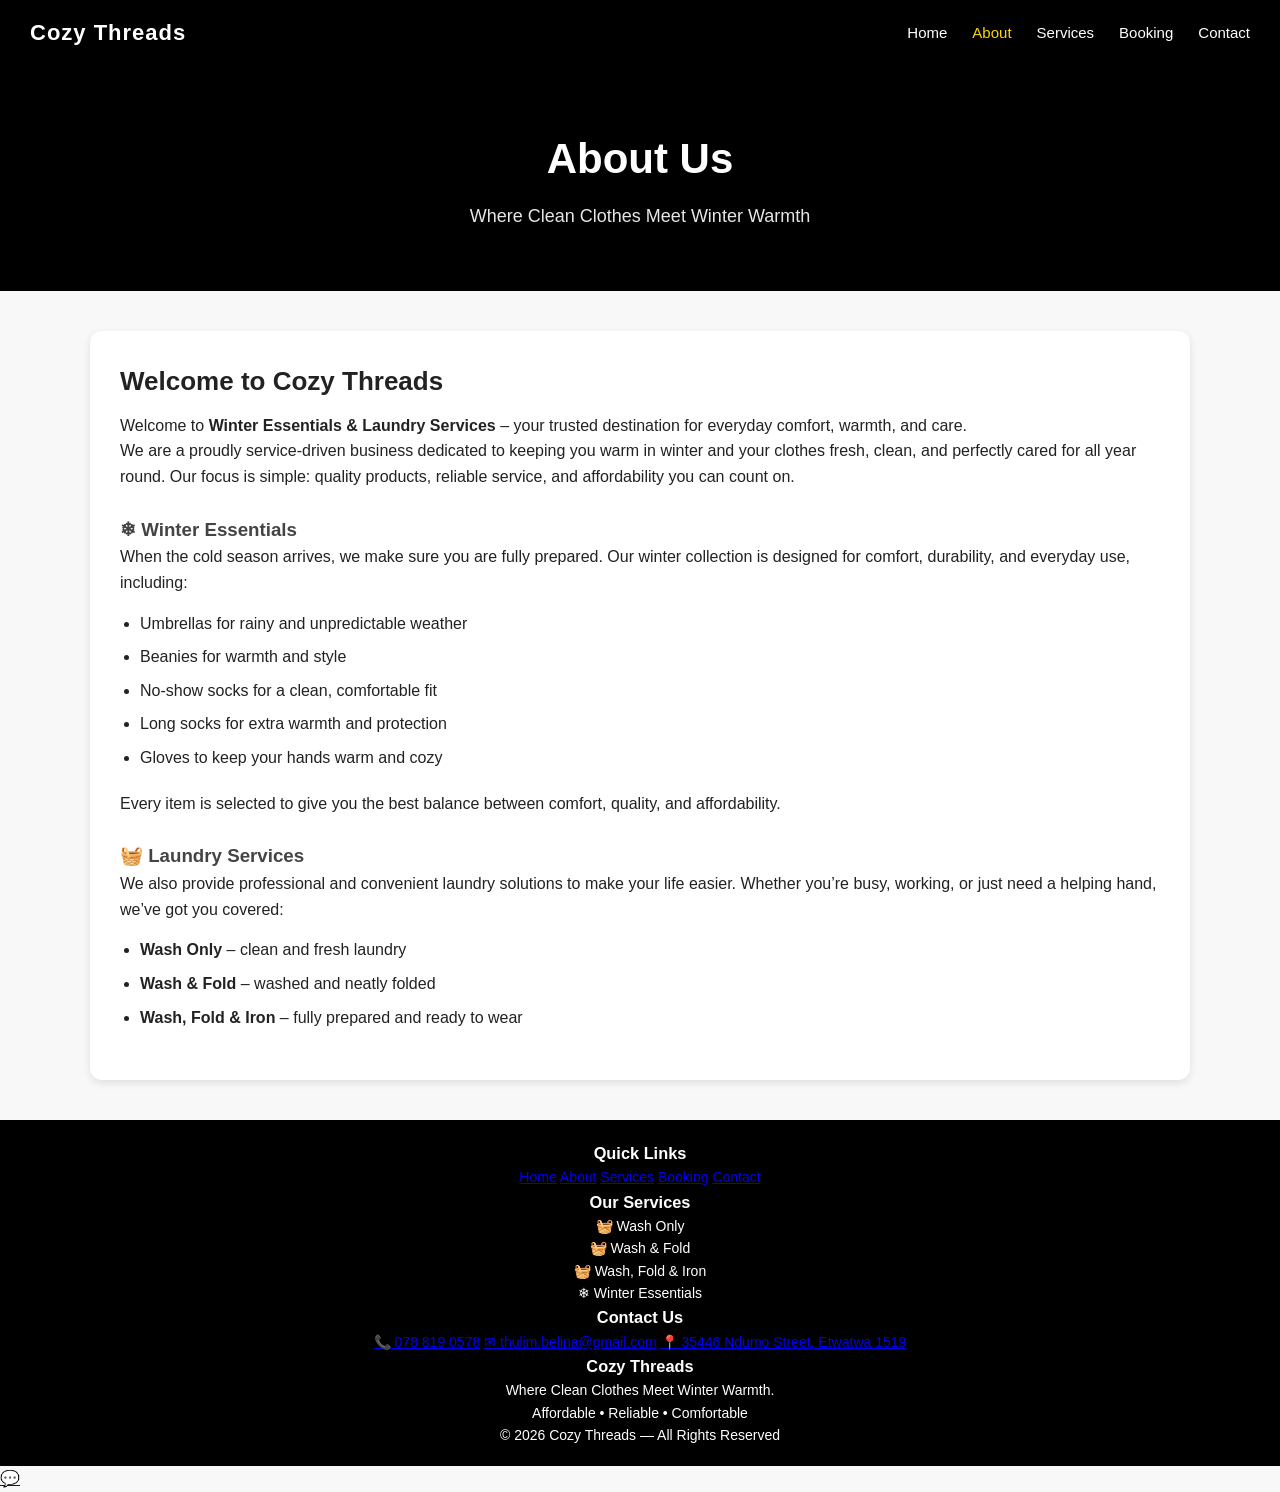
==== about.html @ 519a849f "Add footer with links and contact details Added footer section with quick links, services, contact i" ====
<!DOCTYPE html>
<html lang="en">
<head>
<meta charset="UTF-8">
<meta name="viewport" content="width=device-width, initial-scale=1.0">
<title>About Us – Cozy Threads</title>
<link rel="stylesheet" href="style.css">
</head>

<body>

<!-- ================= NAVBAR ================= -->
<nav class="navbar">
    <div class="logo">Cozy Threads</div>
    <ul class="nav-links">
        <li><a href="index.html">Home</a></li>
        <li><a class="active" href="about.html">About</a></li>
        <li><a href="services.html">Services</a></li>
        <li><a href="booking.html">Booking</a></li>
        <li><a href="contact.html">Contact</a></li>
    </ul>
</nav>

<!-- ================= HEADER ================= -->
<header class="page-header">
    <h1>About Us</h1>
    <p>Where Clean Clothes Meet Winter Warmth</p>
</header>

<!-- ================= ABOUT CONTENT ================= -->
<section class="section">

    <div class="card">

        <h2>Welcome to Cozy Threads</h2>

        <p>
            Welcome to <strong>Winter Essentials & Laundry Services</strong> – your trusted destination for everyday comfort, warmth, and care.
        </p>

        <p>
            We are a proudly service-driven business dedicated to keeping you warm in winter and your clothes fresh, clean, and perfectly cared for all year round.
            Our focus is simple: quality products, reliable service, and affordability you can count on.
        </p>

        <h3>❄ Winter Essentials</h3>

        <p>
            When the cold season arrives, we make sure you are fully prepared.
            Our winter collection is designed for comfort, durability, and everyday use, including:
        </p>

        <ul>
            <li>Umbrellas for rainy and unpredictable weather</li>
            <li>Beanies for warmth and style</li>
            <li>No-show socks for a clean, comfortable fit</li>
            <li>Long socks for extra warmth and protection</li>
            <li>Gloves to keep your hands warm and cozy</li>
        </ul>

        <p>
            Every item is selected to give you the best balance between comfort, quality, and affordability.
        </p>

        <h3>🧺 Laundry Services</h3>

        <p>
            We also provide professional and convenient laundry solutions to make your life easier.
            Whether you’re busy, working, or just need a helping hand, we’ve got you covered:
        </p>

        <ul>
            <li><strong>Wash Only</strong> – clean and fresh laundry</li>
            <li><strong>Wash & Fold</strong> – washed and neatly folded</li>
            <li><strong>Wash, Fold & Iron</strong> – fully prepared and ready to wear</li>
        </ul>

    </div>

</section>
<!-- ================= FOOTER ================= -->
<footer class="footer">

    <div class="footer-container">

        <!-- QUICK LINKS -->
        <div class="footer-column">
            <h3>Quick Links</h3>
            <a href="index.html">Home</a>
            <a href="about.html">About</a>
            <a href="services.html">Services</a>
            <a href="booking.html">Booking</a>
            <a href="contact.html">Contact</a>
        </div>

        <!-- SERVICES -->
        <div class="footer-column">
            <h3>Our Services</h3>
            <p>🧺 Wash Only</p>
            <p>🧺 Wash & Fold</p>
            <p>🧺 Wash, Fold & Iron</p>
            <p>❄ Winter Essentials</p>
        </div>

        <!-- CONTACT -->
        <div class="footer-column">
            <h3>Contact Us</h3>

            <a href="tel:0788190578">📞 078 819 0578</a>

            <a href="mailto:thulim.belina@gmail.com">✉ thulim.belina@gmail.com</a>

            <a href="https://www.google.com/maps/search/?api=1&query=35446+Ndumo+Street+Etwatwa+1519" target="_blank">
                📍 35446 Ndumo Street, Etwatwa 1519
            </a>
        </div>

        <!-- BRAND -->
        <div class="footer-column">
            <h3>Cozy Threads</h3>
            <p>Where Clean Clothes Meet Winter Warmth.</p>
            <p>Affordable • Reliable • Comfortable</p>
        </div>

    </div>

    <div class="footer-bottom">
        © 2026 Cozy Threads — All Rights Reserved
    </div>

</footer>

<!-- ================= WHATSAPP FLOAT ================= -->
<a class="whatsapp-float"
href="https://wa.me/27788190578?text=Hello%20Cozy%20Threads%20👋%20I%20need%20help"
target="_blank">
💬
</a>
</body>
</html>
---- style.css ----
/* ================= GLOBAL ================= */
* {
    margin: 0;
    padding: 0;
    box-sizing: border-box;
}

body {
    font-family: "Poppins", Arial, sans-serif;
    background: #f8f8f8;
    color: #222;
    line-height: 1.6;
}

/* ================= NAVBAR ================= */
.navbar {
    width: 100%;
    background: #000;
    color: #fff;
    padding: 15px 30px;
    display: flex;
    justify-content: space-between;
    align-items: center;
}

.navbar .logo {
    font-size: 22px;
    font-weight: 600;
    letter-spacing: 1px;
}

.nav-links {
    list-style: none;
    display: flex;
    gap: 25px;
}

.nav-links a {
    color: white;
    text-decoration: none;
    font-size: 15px;
    transition: 0.3s;
}

.nav-links a:hover,
.nav-links .active {
    color: gold;
}

/* ================= PAGE HEADER ================= */
.page-header {
    background: black;
    color: white;
    text-align: center;
    padding: 60px 20px;
}

.page-header h1 {
    font-size: 42px;
    margin-bottom: 10px;
}

.page-header p {
    font-size: 18px;
    opacity: 0.9;
}

/* ================= SECTIONS ================= */
.section {
    width: 90%;
    max-width: 1100px;
    margin: 40px auto;
}

/* ================= CARD ================= */
.card {
    background: white;
    padding: 30px;
    border-radius: 12px;
    box-shadow: 0 3px 8px rgba(0,0,0,0.1);
}

.card h2 {
    margin-bottom: 10px;
    font-size: 26px;
}

.card h3 {
    margin-top: 25px;
    color: #444;
}

.card ul {
    margin: 15px 0 20px 20px;
}

.card ul li {
    margin-bottom: 8px;
}

/* ================= FORM (CONTACT & BOOKING) ================= */
form {
    display: flex;
    flex-direction: column;
    gap: 15px;
}

input, select, textarea {
    padding: 12px 15px;
    border-radius: 8px;
    border: 1px solid #ccc;
    font-size: 15px;
    width: 100%;
}

textarea {
    min-height: 120px;
    resize: vertical;
}

button {
    background: black;
    color: white;
    padding: 14px;
    border: none;
    border-radius: 8px;
    cursor: pointer;
    font-size: 16px;
    font-weight: 600;
    transition: 0.3s;
}

button:hover {
    background: gold;
    color: black;
}

/* ================= FOOTER ================= */
footer {
    text-align: center;
    padding: 20px;
    margin-top: 40px;
    background: #000;
    color: white;
    font-size: 14px;
}

/* ================= RESPONSIVE ================= */
@media (max-width: 768px) {

    .navbar {
        flex-direction: column;
        gap: 10px;
        text-align: center;
    }

    .nav-links {
        flex-wrap: wrap;
        gap: 15px;
    }

    .page-header h1 {
        font-size: 32px;
    }

    .card {
        padding: 20px;
    }
}
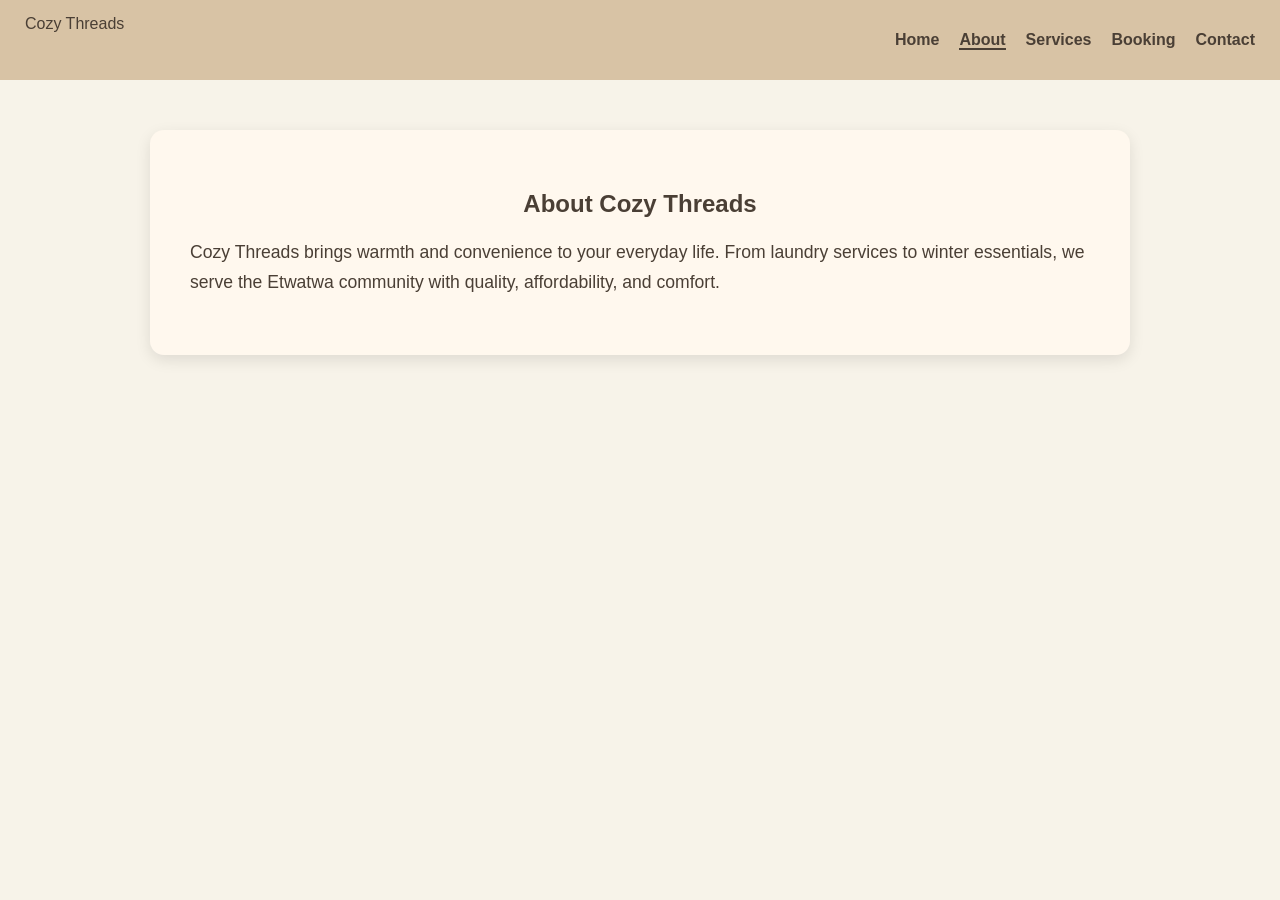
==== commit f6feca61: "Enhance About page with styles and new content Added styling and updated content for the About page." ====
--- a/about.html
+++ b/about.html
@@ -3,13 +3,47 @@
 <head>
 <meta charset="UTF-8">
 <meta name="viewport" content="width=device-width, initial-scale=1.0">
-<title>About Us – Cozy Threads</title>
-<link rel="stylesheet" href="style.css">
+<title>About – Cozy Threads</title>
+
+<style>
+body {
+    margin: 0;
+    font-family: Arial, sans-serif;
+    background: #f7f3e9;
+    color: #4a3f35;
+}
+
+.navbar {
+    background: #d8c3a5;
+    padding: 15px 25px;
+    display: flex;
+    justify-content: space-between;
+}
+.navbar a { color: #4a3f35; text-decoration: none; font-weight: bold; }
+.navbar .nav-links { list-style: none; display: flex; gap: 20px; }
+.navbar .active { border-bottom: 2px solid #4a3f35; }
+
+.about-section {
+    max-width: 900px;
+    margin: 50px auto;
+    background: #fff8ee;
+    padding: 40px;
+    border-radius: 14px;
+    box-shadow: 0 5px 15px rgba(0,0,0,0.1);
+}
+.about-section h1 {
+    text-align: center;
+    margin-bottom: 20px;
+}
+.about-section p {
+    line-height: 1.7;
+    font-size: 1.1rem;
+}
+</style>
 </head>
 
 <body>
 
-<!-- ================= NAVBAR ================= -->
 <nav class="navbar">
     <div class="logo">Cozy Threads</div>
     <ul class="nav-links">
@@ -21,120 +55,13 @@
     </ul>
 </nav>
 
-<!-- ================= HEADER ================= -->
-<header class="page-header">
-    <h1>About Us</h1>
-    <p>Where Clean Clothes Meet Winter Warmth</p>
-</header>
+<section class="about-section">
+    <h1>About Cozy Threads</h1>
+    <p>
+        Cozy Threads brings warmth and convenience to your everyday life.
+        From laundry services to winter essentials, we serve the Etwatwa community with quality, affordability, and comfort.
+    </p>
+</section>
 
-<!-- ================= ABOUT CONTENT ================= -->
-<section class="section">
-
-    <div class="card">
-
-        <h2>Welcome to Cozy Threads</h2>
-
-        <p>
-            Welcome to <strong>Winter Essentials & Laundry Services</strong> – your trusted destination for everyday comfort, warmth, and care.
-        </p>
-
-        <p>
-            We are a proudly service-driven business dedicated to keeping you warm in winter and your clothes fresh, clean, and perfectly cared for all year round.
-            Our focus is simple: quality products, reliable service, and affordability you can count on.
-        </p>
-
-        <h3>❄ Winter Essentials</h3>
-
-        <p>
-            When the cold season arrives, we make sure you are fully prepared.
-            Our winter collection is designed for comfort, durability, and everyday use, including:
-        </p>
-
-        <ul>
-            <li>Umbrellas for rainy and unpredictable weather</li>
-            <li>Beanies for warmth and style</li>
-            <li>No-show socks for a clean, comfortable fit</li>
-            <li>Long socks for extra warmth and protection</li>
-            <li>Gloves to keep your hands warm and cozy</li>
-        </ul>
-
-        <p>
-            Every item is selected to give you the best balance between comfort, quality, and affordability.
-        </p>
-
-        <h3>🧺 Laundry Services</h3>
-
-        <p>
-            We also provide professional and convenient laundry solutions to make your life easier.
-            Whether you’re busy, working, or just need a helping hand, we’ve got you covered:
-        </p>
-
-        <ul>
-            <li><strong>Wash Only</strong> – clean and fresh laundry</li>
-            <li><strong>Wash & Fold</strong> – washed and neatly folded</li>
-            <li><strong>Wash, Fold & Iron</strong> – fully prepared and ready to wear</li>
-        </ul>
-
-    </div>
-
-</section>
-<!-- ================= FOOTER ================= -->
-<footer class="footer">
-
-    <div class="footer-container">
-
-        <!-- QUICK LINKS -->
-        <div class="footer-column">
-            <h3>Quick Links</h3>
-            <a href="index.html">Home</a>
-            <a href="about.html">About</a>
-            <a href="services.html">Services</a>
-            <a href="booking.html">Booking</a>
-            <a href="contact.html">Contact</a>
-        </div>
-
-        <!-- SERVICES -->
-        <div class="footer-column">
-            <h3>Our Services</h3>
-            <p>🧺 Wash Only</p>
-            <p>🧺 Wash & Fold</p>
-            <p>🧺 Wash, Fold & Iron</p>
-            <p>❄ Winter Essentials</p>
-        </div>
-
-        <!-- CONTACT -->
-        <div class="footer-column">
-            <h3>Contact Us</h3>
-
-            <a href="tel:0788190578">📞 078 819 0578</a>
-
-            <a href="mailto:thulim.belina@gmail.com">✉ thulim.belina@gmail.com</a>
-
-            <a href="https://www.google.com/maps/search/?api=1&query=35446+Ndumo+Street+Etwatwa+1519" target="_blank">
-                📍 35446 Ndumo Street, Etwatwa 1519
-            </a>
-        </div>
-
-        <!-- BRAND -->
-        <div class="footer-column">
-            <h3>Cozy Threads</h3>
-            <p>Where Clean Clothes Meet Winter Warmth.</p>
-            <p>Affordable • Reliable • Comfortable</p>
-        </div>
-
-    </div>
-
-    <div class="footer-bottom">
-        © 2026 Cozy Threads — All Rights Reserved
-    </div>
-
-</footer>
-
-<!-- ================= WHATSAPP FLOAT ================= -->
-<a class="whatsapp-float"
-href="https://wa.me/27788190578?text=Hello%20Cozy%20Threads%20👋%20I%20need%20help"
-target="_blank">
-💬
-</a>
 </body>
 </html>
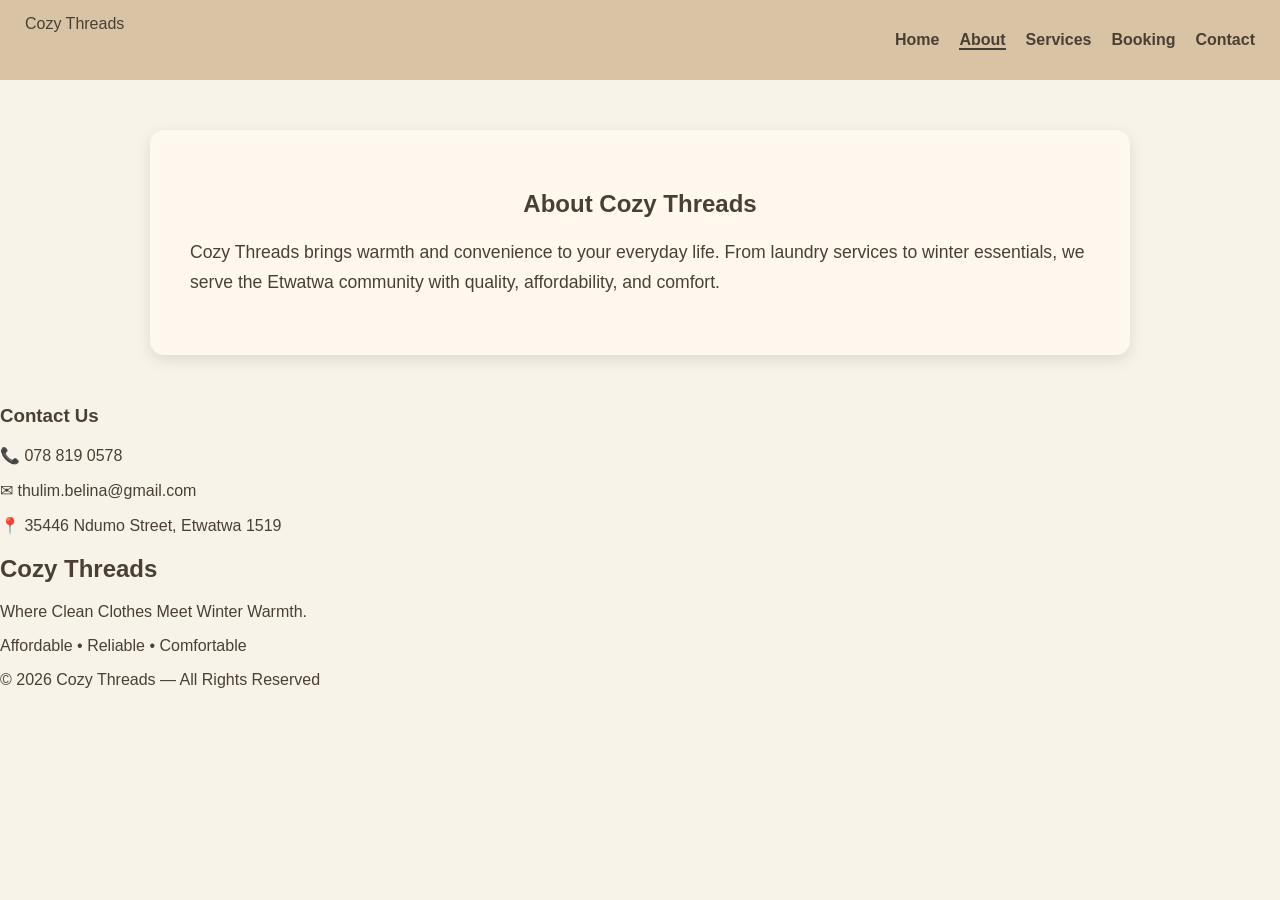
==== commit a372674a: "Add footer with contact details and branding Added footer section with contact information and brand" ====
--- a/about.html
+++ b/about.html
@@ -62,6 +62,19 @@
         From laundry services to winter essentials, we serve the Etwatwa community with quality, affordability, and comfort.
     </p>
 </section>
+<footer class="footer">
+    <h3>Contact Us</h3>
 
+    <p>📞 078 819 0578</p>
+    <p>✉ thulim.belina@gmail.com</p>
+    <p>📍 35446 Ndumo Street, Etwatwa 1519</p>
+
+    <h2 class="brand">Cozy Threads</h2>
+    <p class="tagline">Where Clean Clothes Meet Winter Warmth.</p>
+
+    <p class="extras">Affordable • Reliable • Comfortable</p>
+
+    <p class="copyright">© 2026 Cozy Threads — All Rights Reserved</p>
+</footer>
 </body>
 </html>
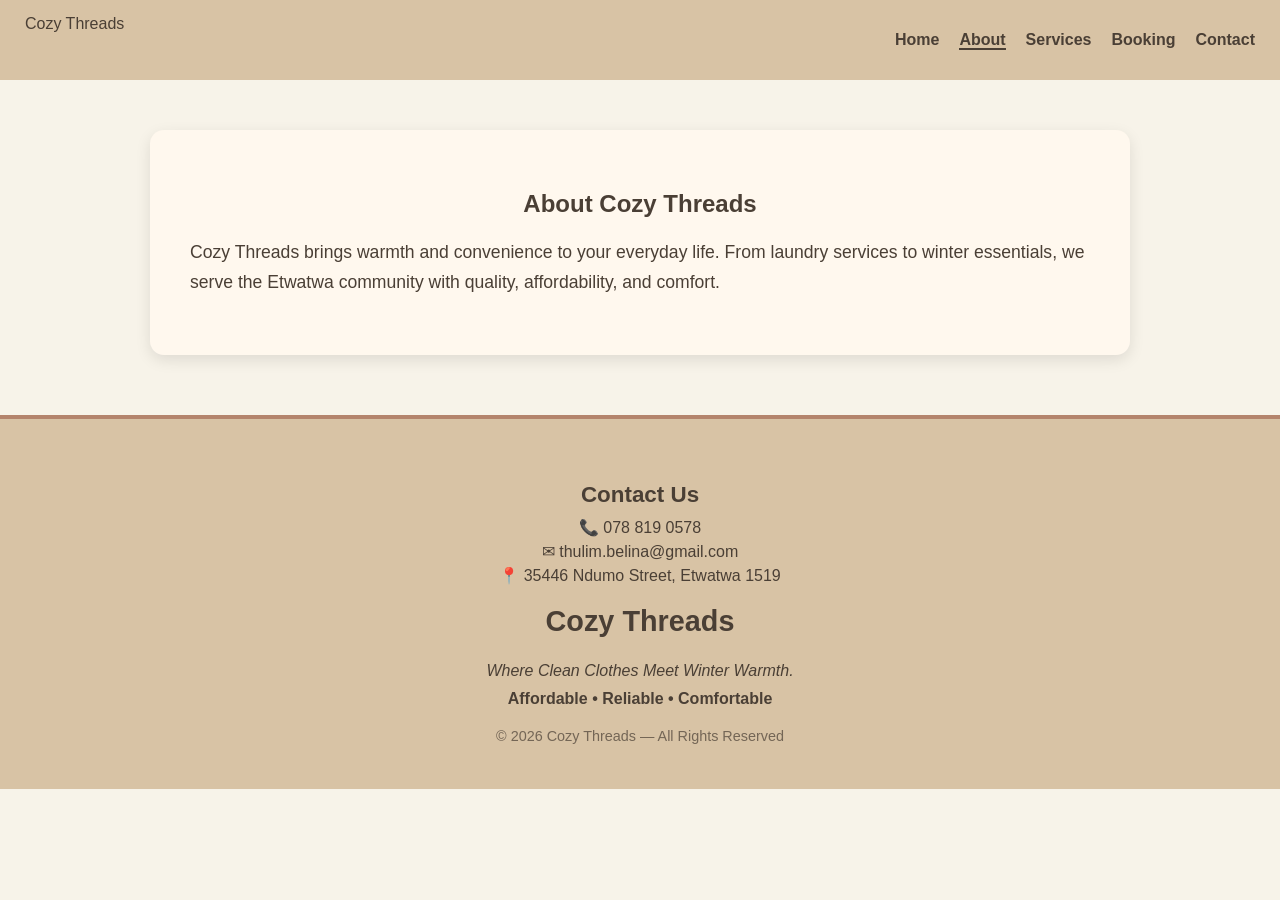
==== commit 7784a99b: "Add footer styles to about.html Added footer styles for layout and typography." ====
--- a/about.html
+++ b/about.html
@@ -39,6 +39,49 @@
     line-height: 1.7;
     font-size: 1.1rem;
 }
+    /* ================= FOOTER ================= */
+.footer {
+    background: #d8c3a5;
+    text-align: center;
+    padding: 40px 20px;
+    margin-top: 60px;
+    border-top: 4px solid #b4846c;
+    color: #4a3f35;
+}
+
+.footer h3 {
+    font-size: 1.4rem;
+    margin-bottom: 10px;
+}
+
+.footer p {
+    margin: 5px 0;
+    font-size: 1rem;
+}
+
+.footer .brand {
+    margin-top: 20px;
+    font-size: 1.8rem;
+    font-weight: bold;
+    color: #4a3f35;
+}
+
+.footer .tagline {
+    font-style: italic;
+    margin-top: 5px;
+    margin-bottom: 10px;
+}
+
+.footer .extras {
+    font-weight: bold;
+    margin-top: 10px;
+}
+
+.footer .copyright {
+    margin-top: 20px;
+    font-size: 0.9rem;
+    opacity: 0.7;
+}
 </style>
 </head>
 
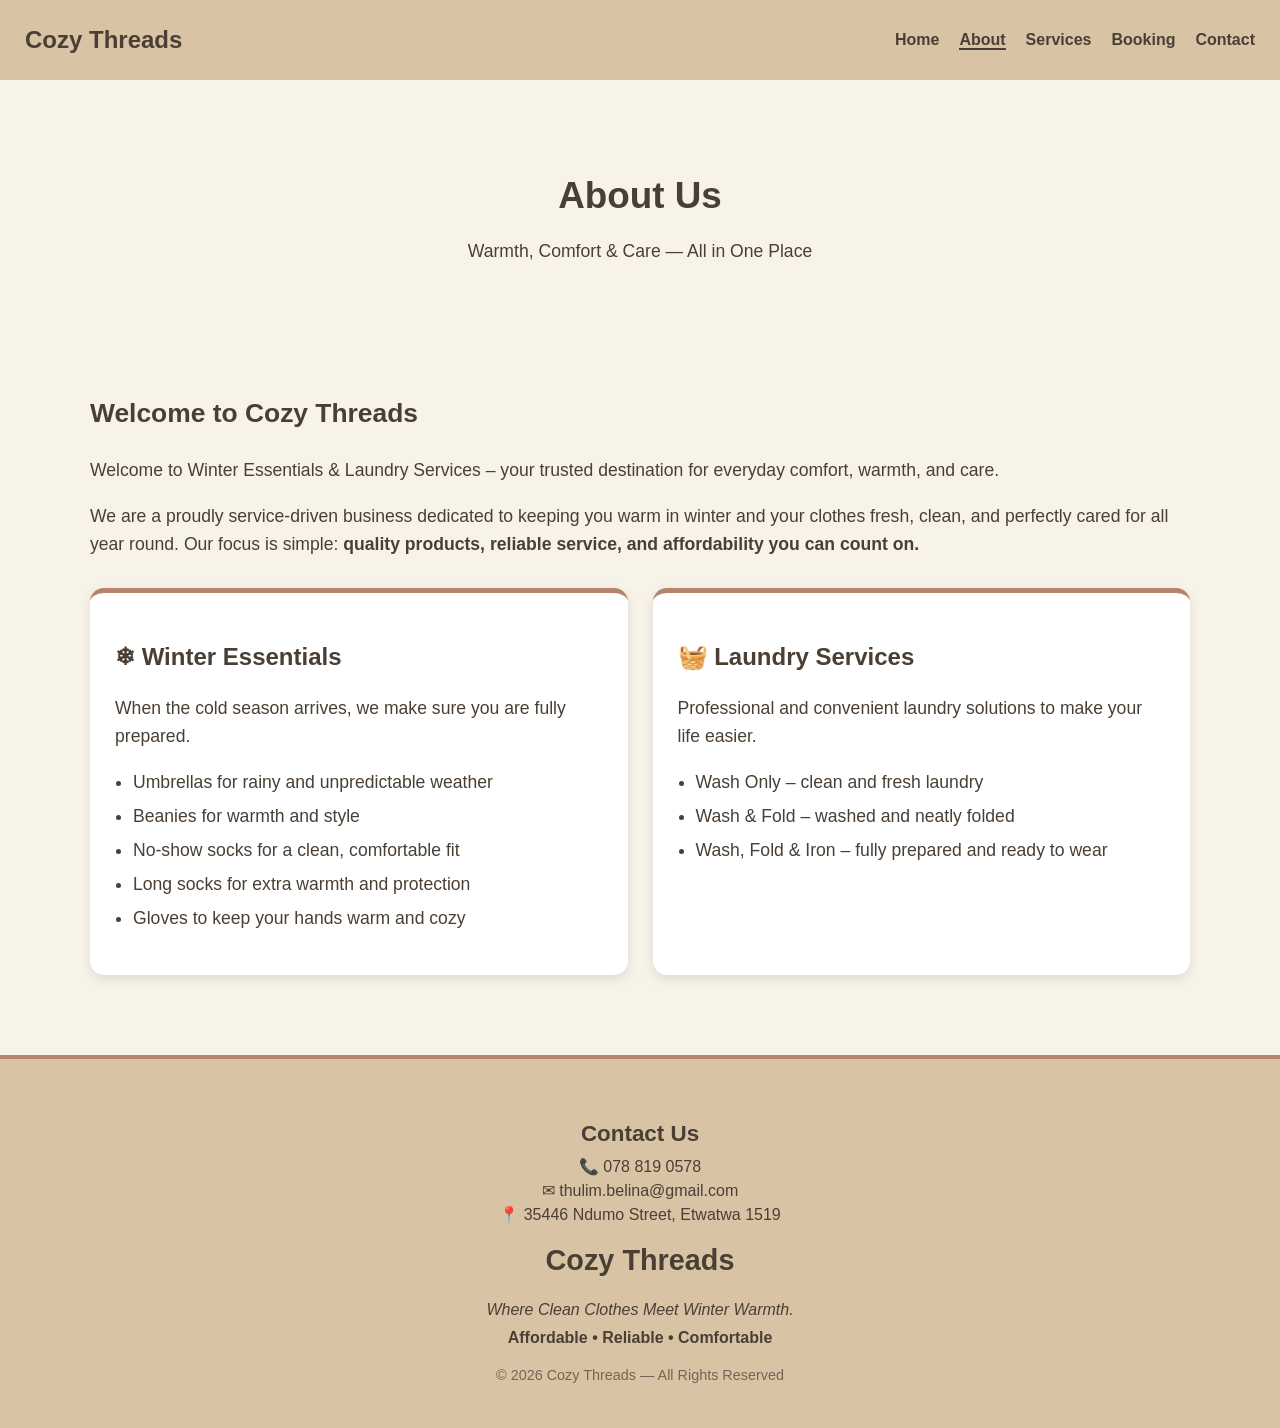
==== commit edce2490: "Update About page content and styles" ====
--- a/about.html
+++ b/about.html
@@ -3,9 +3,10 @@
 <head>
 <meta charset="UTF-8">
 <meta name="viewport" content="width=device-width, initial-scale=1.0">
-<title>About – Cozy Threads</title>
+<title>About Us – Cozy Threads</title>
 
 <style>
+/* ========= GLOBAL ========= */
 body {
     margin: 0;
     font-family: Arial, sans-serif;
@@ -13,33 +14,95 @@
     color: #4a3f35;
 }
 
+/* ========= NAVBAR ========= */
 .navbar {
     background: #d8c3a5;
     padding: 15px 25px;
     display: flex;
     justify-content: space-between;
-}
-.navbar a { color: #4a3f35; text-decoration: none; font-weight: bold; }
-.navbar .nav-links { list-style: none; display: flex; gap: 20px; }
-.navbar .active { border-bottom: 2px solid #4a3f35; }
-
-.about-section {
-    max-width: 900px;
-    margin: 50px auto;
-    background: #fff8ee;
-    padding: 40px;
+    align-items: center;
+}
+
+.navbar .logo {
+    font-size: 1.5rem;
+    font-weight: bold;
+    color: #4a3f35;
+}
+
+.navbar .nav-links {
+    list-style: none;
+    display: flex;
+    gap: 20px;
+}
+.navbar .nav-links a {
+    text-decoration: none;
+    color: #4a3f35;
+    font-weight: bold;
+}
+.navbar .nav-links .active {
+    border-bottom: 2px solid #4a3f35;
+}
+
+/* ========= PAGE HEADER ========= */
+.page-header {
+    text-align: center;
+    padding: 70px 20px;
+}
+.page-header h1 {
+    font-size: 2.3rem;
+}
+.page-header p {
+    font-size: 1.1rem;
+    margin-top: 10px;
+}
+
+/* ========= CONTENT SECTION ========= */
+.about-container {
+    max-width: 1100px;
+    margin: auto;
+    padding: 20px;
+    line-height: 1.6;
+    font-size: 1.1rem;
+}
+
+/* ========= CARD LAYOUT ========= */
+.cards {
+    display: grid;
+    grid-template-columns: repeat(auto-fit, minmax(280px, 1fr));
+    gap: 25px;
+    margin-top: 30px;
+}
+
+.card {
+    background: #fff;
+    padding: 25px;
     border-radius: 14px;
-    box-shadow: 0 5px 15px rgba(0,0,0,0.1);
-}
-.about-section h1 {
-    text-align: center;
-    margin-bottom: 20px;
-}
-.about-section p {
-    line-height: 1.7;
-    font-size: 1.1rem;
-}
-    /* ================= FOOTER ================= */
+    box-shadow: 0 4px 12px rgba(0,0,0,0.1);
+    border-top: 5px solid #b4846c;
+    transition: 0.3s ease;
+}
+
+.card:hover {
+    transform: translateY(-6px);
+    box-shadow: 0 6px 20px rgba(0,0,0,0.12);
+}
+
+.card h2 {
+    margin-bottom: 10px;
+    font-size: 1.5rem;
+    color: #4a3f35;
+}
+
+.card ul {
+    margin-top: 12px;
+    padding-left: 18px;
+}
+
+.card ul li {
+    margin-bottom: 6px;
+}
+
+/* ========= FOOTER ========= */
 .footer {
     background: #d8c3a5;
     text-align: center;
@@ -63,13 +126,11 @@
     margin-top: 20px;
     font-size: 1.8rem;
     font-weight: bold;
-    color: #4a3f35;
 }
 
 .footer .tagline {
     font-style: italic;
-    margin-top: 5px;
-    margin-bottom: 10px;
+    margin: 5px 0;
 }
 
 .footer .extras {
@@ -82,11 +143,13 @@
     font-size: 0.9rem;
     opacity: 0.7;
 }
+
 </style>
 </head>
 
 <body>
 
+<!-- NAV -->
 <nav class="navbar">
     <div class="logo">Cozy Threads</div>
     <ul class="nav-links">
@@ -98,13 +161,60 @@
     </ul>
 </nav>
 
-<section class="about-section">
-    <h1>About Cozy Threads</h1>
+<!-- HEADER -->
+<header class="page-header">
+    <h1>About Us</h1>
+    <p>Warmth, Comfort & Care — All in One Place</p>
+</header>
+
+<!-- MAIN CONTENT -->
+<section class="about-container">
+
+    <h2>Welcome to Cozy Threads</h2>
     <p>
-        Cozy Threads brings warmth and convenience to your everyday life.
-        From laundry services to winter essentials, we serve the Etwatwa community with quality, affordability, and comfort.
+        Welcome to Winter Essentials & Laundry Services – your trusted destination for everyday
+        comfort, warmth, and care.
     </p>
+
+    <p>
+        We are a proudly service-driven business dedicated to keeping you warm in winter and your
+        clothes fresh, clean, and perfectly cared for all year round. Our focus is simple:
+        <strong>quality products, reliable service, and affordability you can count on.</strong>
+    </p>
+
+    <!-- CARD LAYOUT -->
+    <div class="cards">
+
+        <!-- Winter Essentials Card -->
+        <div class="card">
+            <h2>❄ Winter Essentials</h2>
+            <p>When the cold season arrives, we make sure you are fully prepared.</p>
+
+            <ul>
+                <li>Umbrellas for rainy and unpredictable weather</li>
+                <li>Beanies for warmth and style</li>
+                <li>No-show socks for a clean, comfortable fit</li>
+                <li>Long socks for extra warmth and protection</li>
+                <li>Gloves to keep your hands warm and cozy</li>
+            </ul>
+        </div>
+
+        <!-- Laundry Services Card -->
+        <div class="card">
+            <h2>🧺 Laundry Services</h2>
+            <p>Professional and convenient laundry solutions to make your life easier.</p>
+
+            <ul>
+                <li>Wash Only – clean and fresh laundry</li>
+                <li>Wash & Fold – washed and neatly folded</li>
+                <li>Wash, Fold & Iron – fully prepared and ready to wear</li>
+            </ul>
+        </div>
+
+    </div>
 </section>
+
+<!-- FOOTER -->
 <footer class="footer">
     <h3>Contact Us</h3>
 
@@ -119,5 +229,6 @@
 
     <p class="copyright">© 2026 Cozy Threads — All Rights Reserved</p>
 </footer>
+
 </body>
 </html>
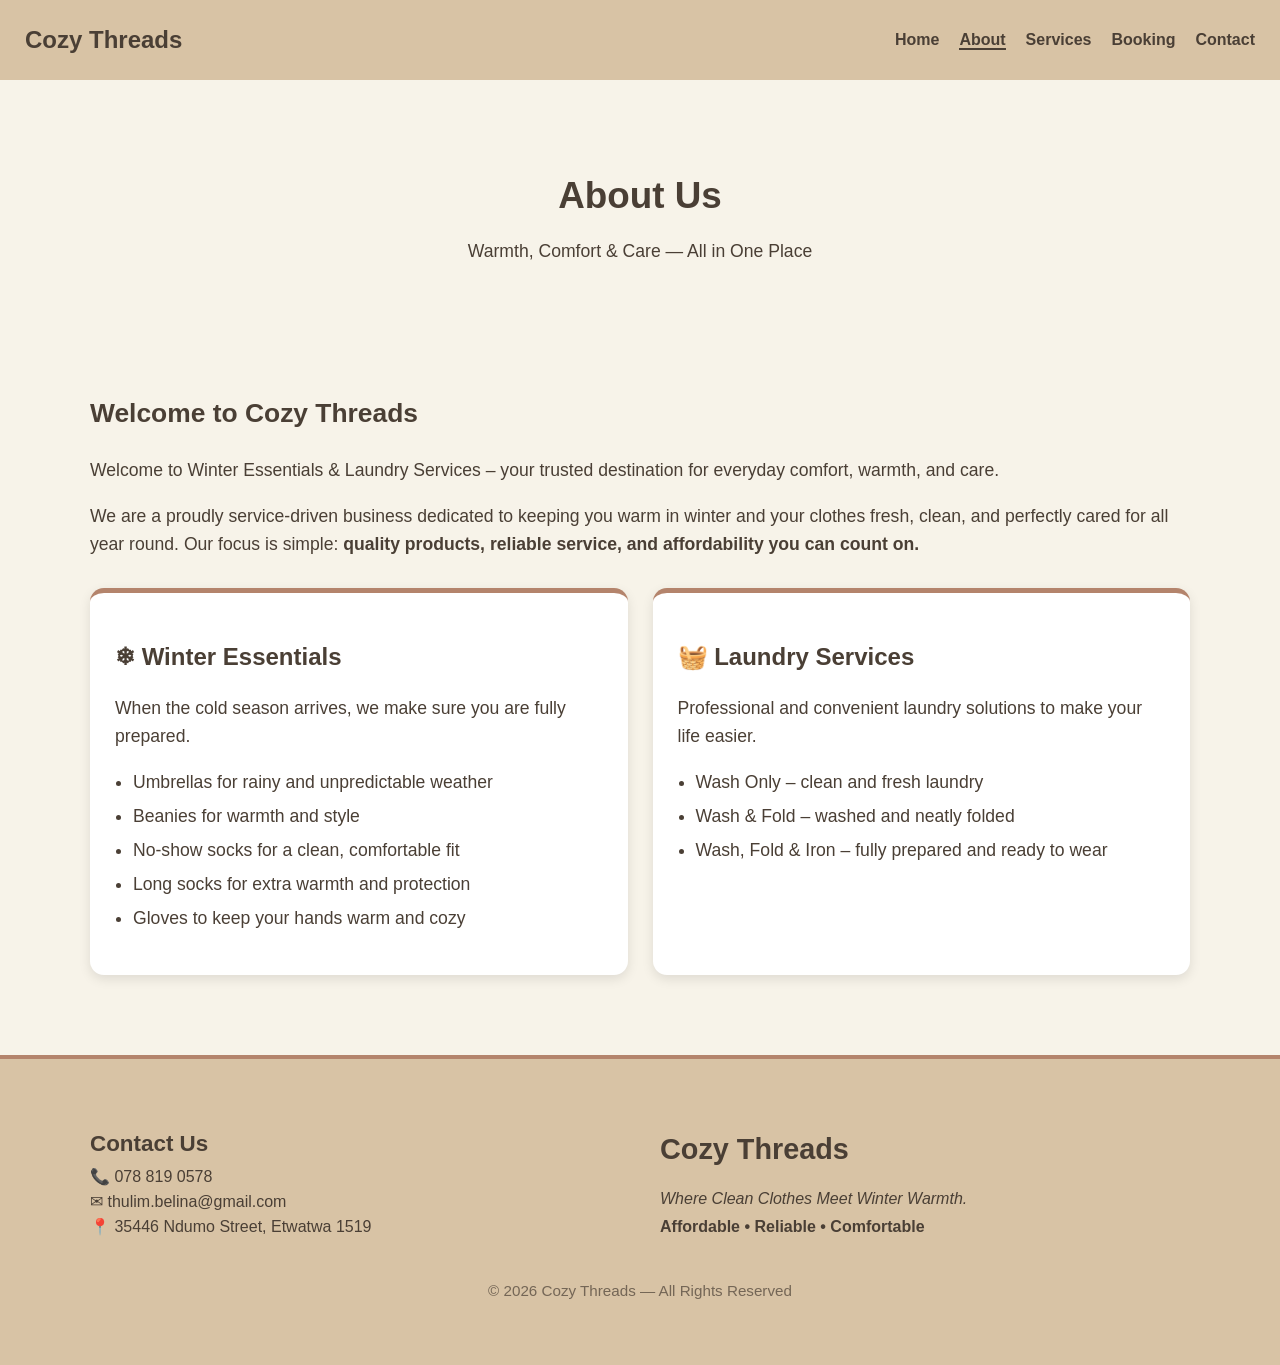
==== commit 6f172b6c: "Refactor footer styles for two-column layout" ====
--- a/about.html
+++ b/about.html
@@ -102,46 +102,65 @@
     margin-bottom: 6px;
 }
 
-/* ========= FOOTER ========= */
+/* ================= FOOTER (2 Columns) ================= */
 .footer {
     background: #d8c3a5;
-    text-align: center;
-    padding: 40px 20px;
+    padding: 50px 20px;
+    color: #4a3f35;
+    border-top: 4px solid #b4846c;
     margin-top: 60px;
-    border-top: 4px solid #b4846c;
-    color: #4a3f35;
-}
-
-.footer h3 {
+}
+
+/* Wrapper for two columns */
+.footer-columns {
+    max-width: 1100px;
+    margin: auto;
+    display: grid;
+    grid-template-columns: repeat(2, 1fr);
+    gap: 40px;
+    text-align: left;
+}
+
+/* Each column */
+.footer-col h3 {
     font-size: 1.4rem;
     margin-bottom: 10px;
 }
 
-.footer p {
-    margin: 5px 0;
+.footer-col p {
     font-size: 1rem;
-}
-
-.footer .brand {
-    margin-top: 20px;
+    margin: 6px 0;
+}
+
+.footer-col .brand {
     font-size: 1.8rem;
     font-weight: bold;
 }
 
-.footer .tagline {
+.footer-col .tagline {
     font-style: italic;
-    margin: 5px 0;
-}
-
-.footer .extras {
-    font-weight: bold;
+    margin-top: 5px;
+}
+
+.footer-col .extras {
     margin-top: 10px;
-}
-
+    font-weight: bold;
+}
+
+/* Bottom copyright */
 .footer .copyright {
-    margin-top: 20px;
-    font-size: 0.9rem;
+    text-align: center;
+    margin-top: 40px;
+    font-size: 0.95rem;
     opacity: 0.7;
+}
+
+/* Responsive – switch to 1 column */
+@media (max-width: 700px) {
+    .footer-columns {
+        grid-template-columns: 1fr;
+        text-align: center;
+    }
 }
 
 </style>
@@ -216,18 +235,30 @@
 
 <!-- FOOTER -->
 <footer class="footer">
-    <h3>Contact Us</h3>
-
-    <p>📞 078 819 0578</p>
-    <p>✉ thulim.belina@gmail.com</p>
-    <p>📍 35446 Ndumo Street, Etwatwa 1519</p>
-
-    <h2 class="brand">Cozy Threads</h2>
-    <p class="tagline">Where Clean Clothes Meet Winter Warmth.</p>
-
-    <p class="extras">Affordable • Reliable • Comfortable</p>
-
-    <p class="copyright">© 2026 Cozy Threads — All Rights Reserved</p>
+
+    <div class="footer-columns">
+
+        <!-- LEFT COLUMN -->
+        <div class="footer-col">
+            <h3>Contact Us</h3>
+            <p>📞 078 819 0578</p>
+            <p>✉ thulim.belina@gmail.com</p>
+            <p>📍 35446 Ndumo Street, Etwatwa 1519</p>
+        </div>
+
+        <!-- RIGHT COLUMN -->
+        <div class="footer-col">
+            <h2 class="brand">Cozy Threads</h2>
+            <p class="tagline">Where Clean Clothes Meet Winter Warmth.</p>
+            <p class="extras">Affordable • Reliable • Comfortable</p>
+        </div>
+
+    </div>
+
+    <p class="copyright">
+        © 2026 Cozy Threads — All Rights Reserved
+    </p>
+
 </footer>
 
 </body>
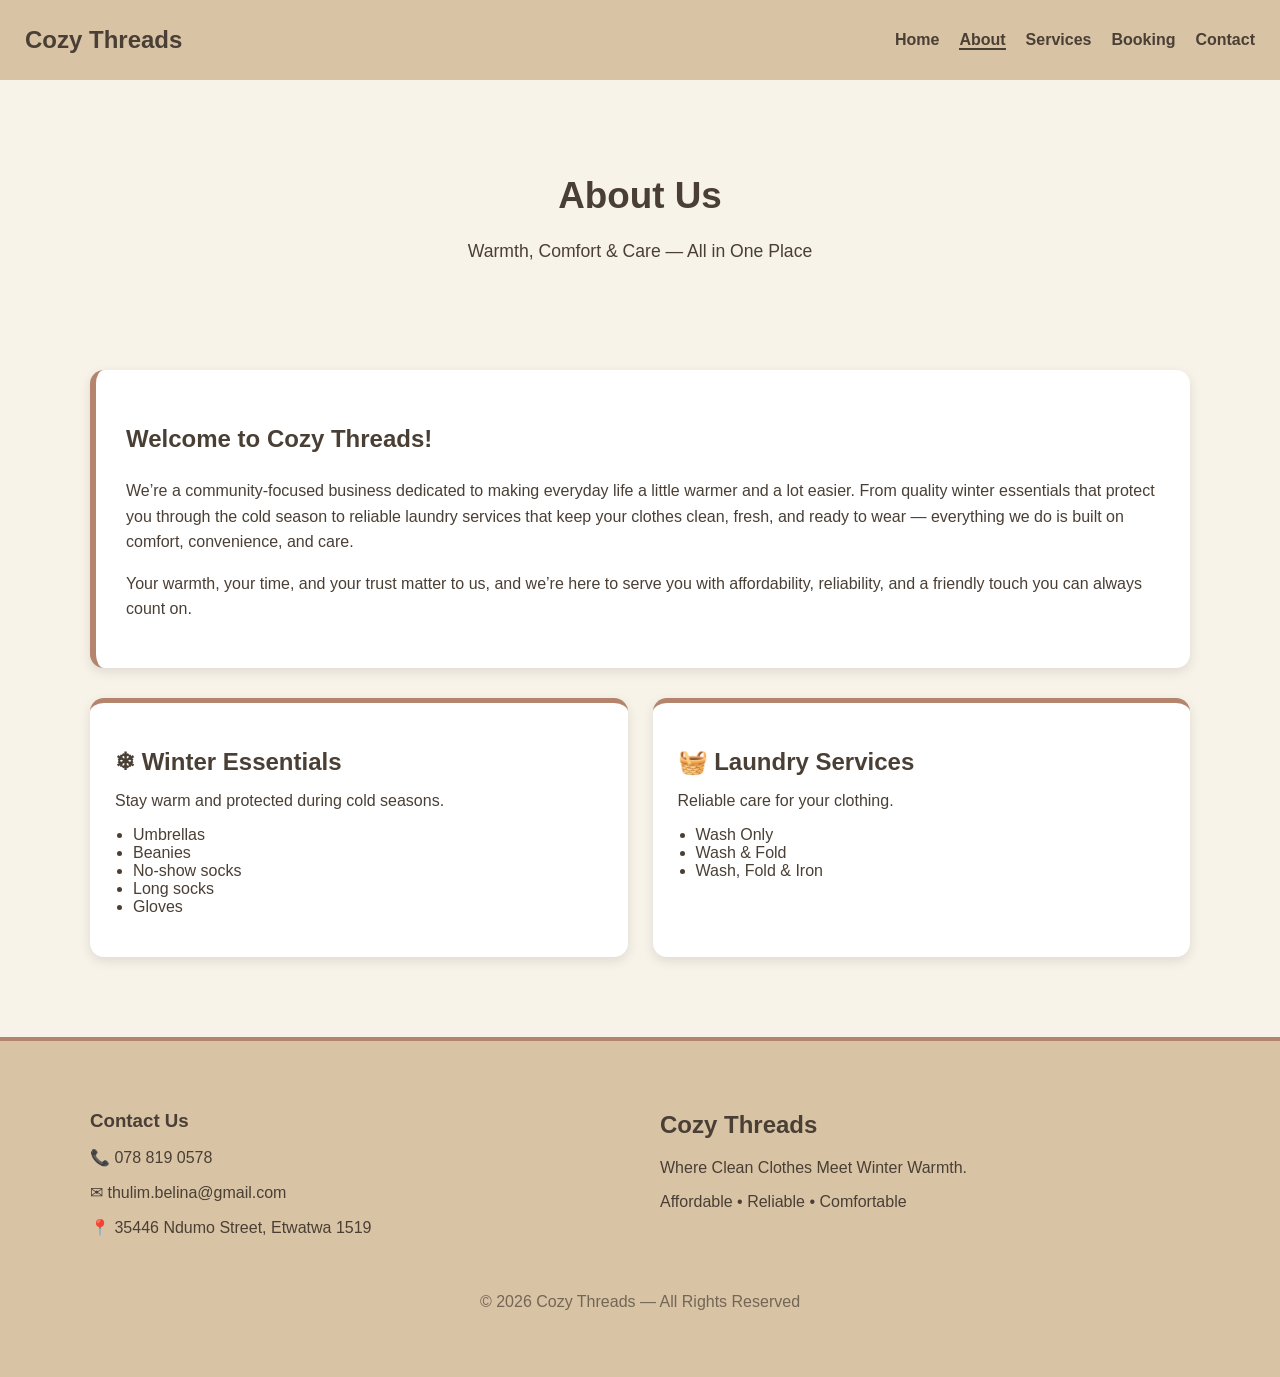
==== commit 910bd8d6: "Add welcome card with introductory message Added a welcome card with a new message to enhance user e" ====
--- a/about.html
+++ b/about.html
@@ -6,7 +6,6 @@
 <title>About Us – Cozy Threads</title>
 
 <style>
-/* ========= GLOBAL ========= */
 body {
     margin: 0;
     font-family: Arial, sans-serif;
@@ -14,7 +13,7 @@
     color: #4a3f35;
 }
 
-/* ========= NAVBAR ========= */
+/* NAVBAR */
 .navbar {
     background: #d8c3a5;
     padding: 15px 25px;
@@ -26,7 +25,6 @@
 .navbar .logo {
     font-size: 1.5rem;
     font-weight: bold;
-    color: #4a3f35;
 }
 
 .navbar .nav-links {
@@ -34,43 +32,54 @@
     display: flex;
     gap: 20px;
 }
+
 .navbar .nav-links a {
     text-decoration: none;
     color: #4a3f35;
     font-weight: bold;
 }
-.navbar .nav-links .active {
+
+.navbar .active {
     border-bottom: 2px solid #4a3f35;
 }
 
-/* ========= PAGE HEADER ========= */
+/* HEADER */
 .page-header {
     text-align: center;
     padding: 70px 20px;
 }
+
 .page-header h1 {
     font-size: 2.3rem;
 }
+
 .page-header p {
     font-size: 1.1rem;
-    margin-top: 10px;
-}
-
-/* ========= CONTENT SECTION ========= */
+}
+
+/* MAIN */
 .about-container {
     max-width: 1100px;
     margin: auto;
     padding: 20px;
+}
+
+/* WELCOME CARD */
+.welcome-card {
+    background: #fff;
+    padding: 30px;
+    border-radius: 14px;
+    box-shadow: 0 4px 12px rgba(0,0,0,0.1);
+    border-left: 6px solid #b4846c;
+    margin-bottom: 30px;
     line-height: 1.6;
-    font-size: 1.1rem;
-}
-
-/* ========= CARD LAYOUT ========= */
+}
+
+/* CARD GRID */
 .cards {
     display: grid;
     grid-template-columns: repeat(auto-fit, minmax(280px, 1fr));
     gap: 25px;
-    margin-top: 30px;
 }
 
 .card {
@@ -79,90 +88,48 @@
     border-radius: 14px;
     box-shadow: 0 4px 12px rgba(0,0,0,0.1);
     border-top: 5px solid #b4846c;
-    transition: 0.3s ease;
-}
-
-.card:hover {
-    transform: translateY(-6px);
-    box-shadow: 0 6px 20px rgba(0,0,0,0.12);
 }
 
 .card h2 {
     margin-bottom: 10px;
-    font-size: 1.5rem;
-    color: #4a3f35;
 }
 
 .card ul {
-    margin-top: 12px;
     padding-left: 18px;
 }
 
-.card ul li {
-    margin-bottom: 6px;
-}
-
-/* ================= FOOTER (2 Columns) ================= */
+/* FOOTER */
 .footer {
     background: #d8c3a5;
     padding: 50px 20px;
-    color: #4a3f35;
+    margin-top: 60px;
     border-top: 4px solid #b4846c;
-    margin-top: 60px;
-}
-
-/* Wrapper for two columns */
+}
+
 .footer-columns {
     max-width: 1100px;
     margin: auto;
     display: grid;
     grid-template-columns: repeat(2, 1fr);
     gap: 40px;
-    text-align: left;
-}
-
-/* Each column */
+}
+
 .footer-col h3 {
-    font-size: 1.4rem;
     margin-bottom: 10px;
 }
 
-.footer-col p {
-    font-size: 1rem;
-    margin: 6px 0;
-}
-
-.footer-col .brand {
-    font-size: 1.8rem;
-    font-weight: bold;
-}
-
-.footer-col .tagline {
-    font-style: italic;
-    margin-top: 5px;
-}
-
-.footer-col .extras {
-    margin-top: 10px;
-    font-weight: bold;
-}
-
-/* Bottom copyright */
 .footer .copyright {
     text-align: center;
     margin-top: 40px;
-    font-size: 0.95rem;
     opacity: 0.7;
 }
 
-/* Responsive – switch to 1 column */
 @media (max-width: 700px) {
     .footer-columns {
         grid-template-columns: 1fr;
         text-align: center;
     }
 }
-
 </style>
 </head>
 
@@ -189,48 +156,48 @@
 <!-- MAIN CONTENT -->
 <section class="about-container">
 
-    <h2>Welcome to Cozy Threads</h2>
-    <p>
-        Welcome to Winter Essentials & Laundry Services – your trusted destination for everyday
-        comfort, warmth, and care.
-    </p>
-
-    <p>
-        We are a proudly service-driven business dedicated to keeping you warm in winter and your
-        clothes fresh, clean, and perfectly cared for all year round. Our focus is simple:
-        <strong>quality products, reliable service, and affordability you can count on.</strong>
-    </p>
-
-    <!-- CARD LAYOUT -->
+    <!-- ✅ NEW WELCOME NOTE ADDED HERE -->
+    <div class="welcome-card">
+        <h2>Welcome to Cozy Threads!</h2>
+        <p>
+            We’re a community-focused business dedicated to making everyday life a little warmer and a lot easier.
+            From quality winter essentials that protect you through the cold season to reliable laundry services
+            that keep your clothes clean, fresh, and ready to wear — everything we do is built on comfort,
+            convenience, and care.
+        </p>
+        <p>
+            Your warmth, your time, and your trust matter to us, and we’re here to serve you with affordability,
+            reliability, and a friendly touch you can always count on.
+        </p>
+    </div>
+
+    <!-- CARDS -->
     <div class="cards">
 
-        <!-- Winter Essentials Card -->
         <div class="card">
             <h2>❄ Winter Essentials</h2>
-            <p>When the cold season arrives, we make sure you are fully prepared.</p>
-
+            <p>Stay warm and protected during cold seasons.</p>
             <ul>
-                <li>Umbrellas for rainy and unpredictable weather</li>
-                <li>Beanies for warmth and style</li>
-                <li>No-show socks for a clean, comfortable fit</li>
-                <li>Long socks for extra warmth and protection</li>
-                <li>Gloves to keep your hands warm and cozy</li>
+                <li>Umbrellas</li>
+                <li>Beanies</li>
+                <li>No-show socks</li>
+                <li>Long socks</li>
+                <li>Gloves</li>
             </ul>
         </div>
 
-        <!-- Laundry Services Card -->
         <div class="card">
             <h2>🧺 Laundry Services</h2>
-            <p>Professional and convenient laundry solutions to make your life easier.</p>
-
+            <p>Reliable care for your clothing.</p>
             <ul>
-                <li>Wash Only – clean and fresh laundry</li>
-                <li>Wash & Fold – washed and neatly folded</li>
-                <li>Wash, Fold & Iron – fully prepared and ready to wear</li>
+                <li>Wash Only</li>
+                <li>Wash & Fold</li>
+                <li>Wash, Fold & Iron</li>
             </ul>
         </div>
 
     </div>
+
 </section>
 
 <!-- FOOTER -->
@@ -238,7 +205,6 @@
 
     <div class="footer-columns">
 
-        <!-- LEFT COLUMN -->
         <div class="footer-col">
             <h3>Contact Us</h3>
             <p>📞 078 819 0578</p>
@@ -246,18 +212,15 @@
             <p>📍 35446 Ndumo Street, Etwatwa 1519</p>
         </div>
 
-        <!-- RIGHT COLUMN -->
         <div class="footer-col">
-            <h2 class="brand">Cozy Threads</h2>
-            <p class="tagline">Where Clean Clothes Meet Winter Warmth.</p>
-            <p class="extras">Affordable • Reliable • Comfortable</p>
+            <h2>Cozy Threads</h2>
+            <p>Where Clean Clothes Meet Winter Warmth.</p>
+            <p>Affordable • Reliable • Comfortable</p>
         </div>
 
     </div>
 
-    <p class="copyright">
-        © 2026 Cozy Threads — All Rights Reserved
-    </p>
+    <p class="copyright">© 2026 Cozy Threads — All Rights Reserved</p>
 
 </footer>
 
